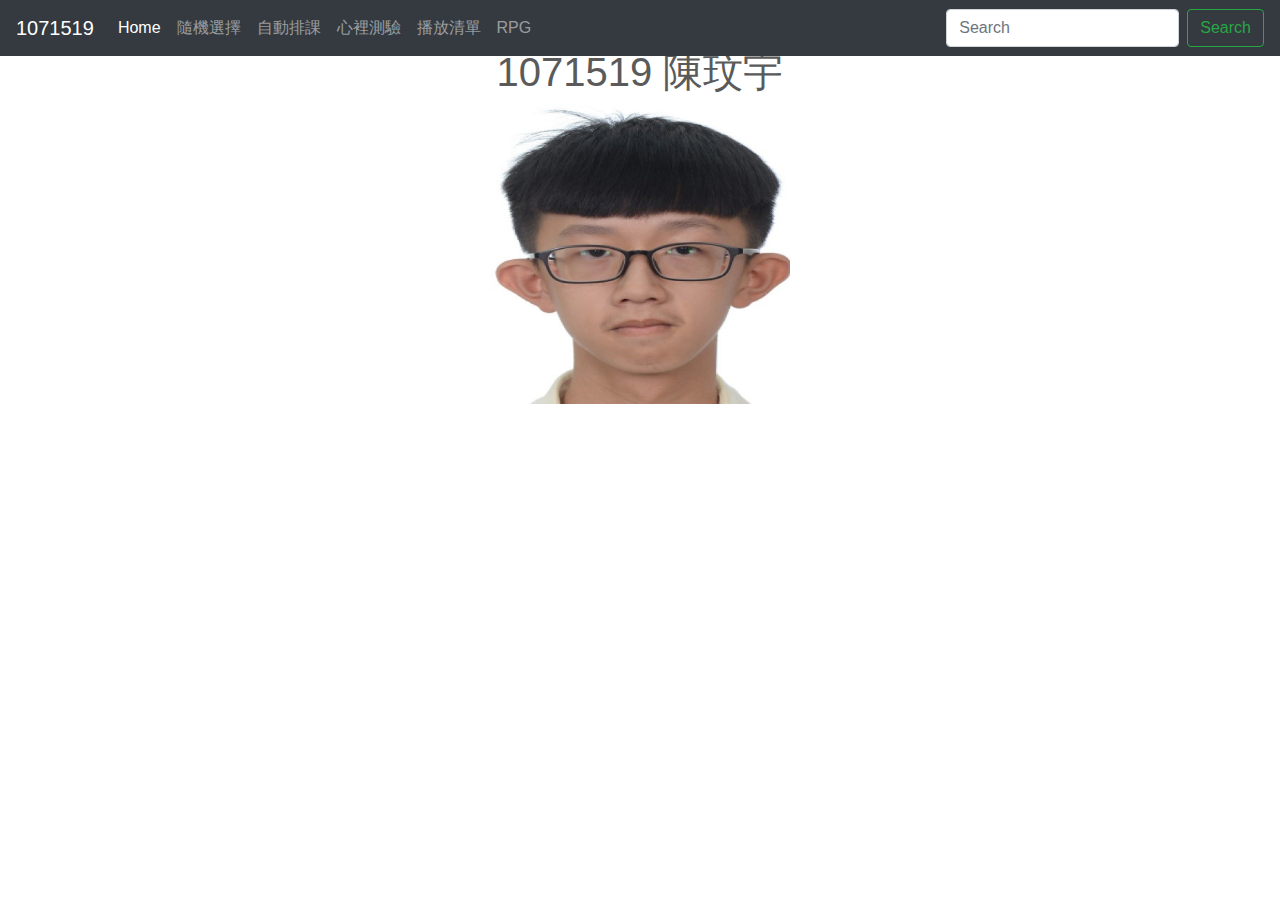
==== index.html @ 98b41eb5 "Second Commit" ====
<!doctype html>
<html lang="en">
  <head>
    <meta charset="utf-8">
    <meta name="viewport" content="width=device-width, initial-scale=1, shrink-to-fit=no">
    <meta name="description" content="">
    <meta name="author" content="">
    <link rel="icon" href="favicon.ico">

    <title>Carousel Template for Bootstrap</title>

    <!-- Bootstrap core CSS -->
    <link href="dist/css/bootstrap.min.css" rel="stylesheet">

    <!-- Custom styles for this template -->
    <link href="carousel.css" rel="stylesheet">
	<link href="PsyTest/style.css" rel="stylesheet">
  </head>
  <body>

    <header>
      <nav class="navbar navbar-expand-md navbar-dark fixed-top bg-dark">
        <a class="navbar-brand" href="#">1071519</a>
        <button class="navbar-toggler" type="button" data-toggle="collapse" data-target="#navbarCollapse" aria-controls="navbarCollapse" aria-expanded="false" aria-label="Toggle navigation">
          <span class="navbar-toggler-icon"></span>
        </button>
        <div class="collapse navbar-collapse" id="navbarCollapse">
          <ul class="navbar-nav mr-auto">
            <li class="nav-item active">
              <a class="nav-link" href="#">Home <span class="sr-only">(current)</span></a>
            </li>
            <li class="nav-item">
              <a class="nav-link" href="random_selector.html">隨機選擇</a>
            </li>
            <li class="nav-item">
              <a class="nav-link" href="auto_class.html">自動排課</a>
            </li>
            <li class="nav-item">
              <a class="nav-link" href="mind_test.html">心裡測驗</a>
            </li>
            <li class="nav-item">
              <a class="nav-link" href="playlist.html">播放清單</a>
            </li>
            <li class="nav-item">
              <a class="nav-link" href="rpg.html">RPG</a>
            </li>
          </ul>
          <form class="form-inline mt-2 mt-md-0">
            <input class="form-control mr-sm-2" type="text" placeholder="Search" aria-label="Search">
            <button class="btn btn-outline-success my-2 my-sm-0" type="submit">Search</button>
          </form>
        </div>
      </nav>
    </header>

    <main role="main">

      <body>
		<h1>1071519 陳玟宇</h1>
		<img src="1.jpg"  width="300" height="300">
	  </body>



    </main>

    <!-- Bootstrap core JavaScript
    ================================================== -->
    <!-- Placed at the end of the document so the pages load faster -->
    <script src="https://code.jquery.com/jquery-3.3.1.slim.min.js" integrity="sha384-q8i/X+965DzO0rT7abK41JStQIAqVgRVzpbzo5smXKp4YfRvH+8abtTE1Pi6jizo" crossorigin="anonymous"></script>
    <script>window.jQuery || document.write('<script src="assets/js/vendor/jquery-slim.min.js"><\/script>')</script>
    <script src="assets/js/vendor/popper.min.js"></script>
    <script src="dist/js/bootstrap.min.js"></script>
    <!-- Just to make our placeholder images work. Don't actually copy the next line! -->
    <script src="assets/js/vendor/holder.min.js"></script>
  </body>
</html>
---- carousel.css ----
/* GLOBAL STYLES
-------------------------------------------------- */
/* Padding below the footer and lighter body text */

body {
  padding-top: 3rem;
  padding-bottom: 3rem;
  color: #5a5a5a;
}


/* CUSTOMIZE THE CAROUSEL
-------------------------------------------------- */

/* Carousel base class */
.carousel {
  margin-bottom: 4rem;
}
/* Since positioning the image, we need to help out the caption */
.carousel-caption {
  bottom: 3rem;
  z-index: 10;
}

/* Declare heights because of positioning of img element */
.carousel-item {
  height: 32rem;
  background-color: #777;
}
.carousel-item > img {
  position: absolute;
  top: 0;
  left: 0;
  min-width: 100%;
  height: 32rem;
}


/* MARKETING CONTENT
-------------------------------------------------- */

/* Center align the text within the three columns below the carousel */
.marketing .col-lg-4 {
  margin-bottom: 1.5rem;
  text-align: center;
}
.marketing h2 {
  font-weight: 400;
}
.marketing .col-lg-4 p {
  margin-right: .75rem;
  margin-left: .75rem;
}


/* Featurettes
------------------------- */

.featurette-divider {
  margin: 5rem 0; /* Space out the Bootstrap <hr> more */
}

/* Thin out the marketing headings */
.featurette-heading {
  font-weight: 300;
  line-height: 1;
  letter-spacing: -.05rem;
}


/* RESPONSIVE CSS
-------------------------------------------------- */

@media (min-width: 40em) {
  /* Bump up size of carousel content */
  .carousel-caption p {
    margin-bottom: 1.25rem;
    font-size: 1.25rem;
    line-height: 1.4;
  }

  .featurette-heading {
    font-size: 50px;
  }
}

@media (min-width: 62em) {
  .featurette-heading {
    margin-top: 7rem;
  }
}
---- PsyTest/style.css ----
body{
    text-align: center;
}
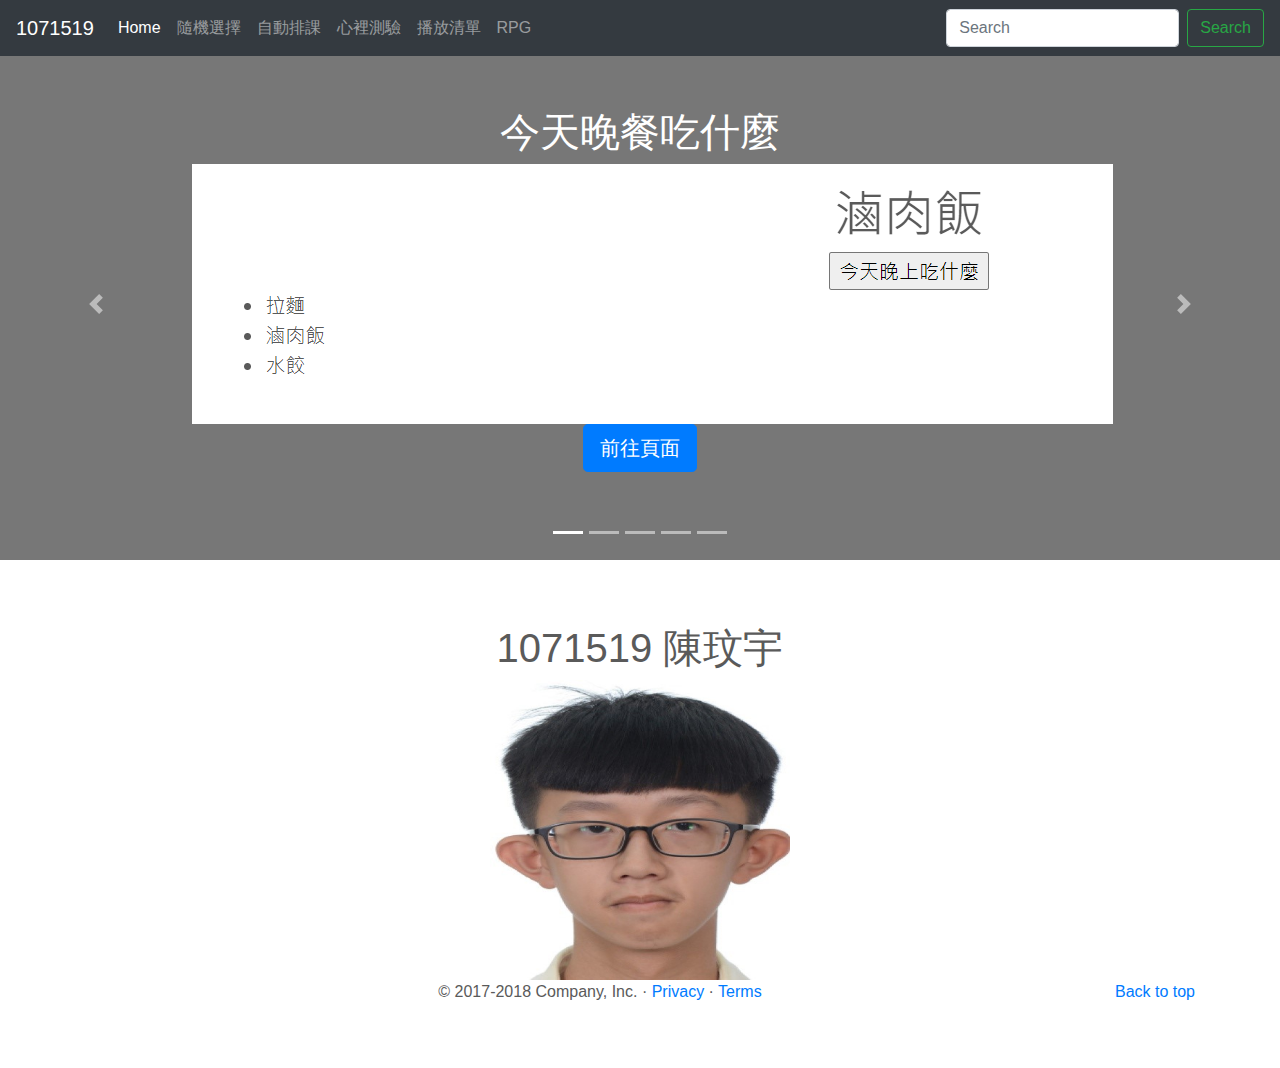
==== commit acb0c19f: "laast" ====
--- a/index.html
+++ b/index.html
@@ -55,13 +55,89 @@
 
     <main role="main">
 
-      <body>
-		<h1>1071519 陳玟宇</h1>
-		<img src="1.jpg"  width="300" height="300">
-	  </body>
+      <div id="myCarousel" class="carousel slide" data-ride="carousel">
+        <ol class="carousel-indicators">
+          <li data-target="#myCarousel" data-slide-to="0" class="active"></li>
+          <li data-target="#myCarousel" data-slide-to="1"></li>
+          <li data-target="#myCarousel" data-slide-to="2"></li>
+		  <li data-target="#myCarousel" data-slide-to="3"></li>
+		  <li data-target="#myCarousel" data-slide-to="4"></li>
+        </ol>
+        <div class="carousel-inner">
+          <div class="carousel-item active">
+            <img class="first-slide" src="[data-uri]" alt="First slide">
+            <div class="container">
+              <div class="carousel-caption ">
+                <h1>今天晚餐吃什麼</h1>
+				<img src="random.png">
+                <p><a class="btn btn-lg btn-primary" href="random_selector.html" role="button">前往頁面</a></p>
+              </div>
+            </div>
+          </div>
+          <div class="carousel-item ">
+            <img class="second-slide" src="[data-uri]" alt="Second slide">
+            <div class="container">
+              <div class="carousel-caption">
+                <h1>社團課程時間表</h1>
+                <img src="class.png" width="500" height="300">
+                <p><a class="btn btn-lg btn-primary" href="auto_class.html" role="button">前往頁面</a></p>
+              </div>
+            </div>
+          </div>
+		  <div class="carousel-item">
+            <img class="third-slide" src="[data-uri]" alt="Second slide">
+            <div class="container">
+              <div class="carousel-caption">
+                <h1>心理測驗</h1>
+                <img src="test.png" width="500" height="250">
+                <p><a class="btn btn-lg btn-primary" href="mind_test.html" role="button">前往頁面</a></p>
+              </div>
+            </div>
+          </div>
+		  <div class="carousel-item">
+            <img class="fourth-slide" src="[data-uri]" alt="Second slide">
+            <div class="container">
+              <div class="carousel-caption">
+                <h1>播放清單</h1>
+                <img src="play.png"  width="500" height="250">
+                <p><a class="btn btn-lg btn-primary" href="playlist.html" role="button">前往頁面</a></p>
+              </div>
+            </div>
+          </div>
+          <div class="carousel-item">
+            <img class="fifth-slide" src="[data-uri]" alt="Third slide">
+            <div class="container">
+              <div class="carousel-caption">
+                <h1>RPG</h1>
+                <img src="r.png"  width="500" height="250">
+                <p><a class="btn btn-lg btn-primary" href="rpg.html" role="button">前往頁面</a></p>
+              </div>
+            </div>
+          </div>
+        </div>
+        <a class="carousel-control-prev" href="#myCarousel" role="button" data-slide="prev">
+          <span class="carousel-control-prev-icon" aria-hidden="true"></span>
+          <span class="sr-only">Previous</span>
+        </a>
+        <a class="carousel-control-next" href="#myCarousel" role="button" data-slide="next">
+          <span class="carousel-control-next-icon" aria-hidden="true"></span>
+          <span class="sr-only">Next</span>
+        </a>
+      </div>
 
 
+      <!-- Marketing messaging and featurettes
+      ================================================== -->
+      <!-- Wrap the rest of the page in another container to center all the content. -->
 
+      <h1>1071519 陳玟宇</h1>
+	  <img src="1.jpg" width="300" height="300">
+
+      <!-- FOOTER -->
+      <footer class="container">
+        <p class="float-right"><a href="#">Back to top</a></p>
+        <p>&copy; 2017-2018 Company, Inc. &middot; <a href="#">Privacy</a> &middot; <a href="#">Terms</a></p>
+      </footer>
     </main>
 
     <!-- Bootstrap core JavaScript
